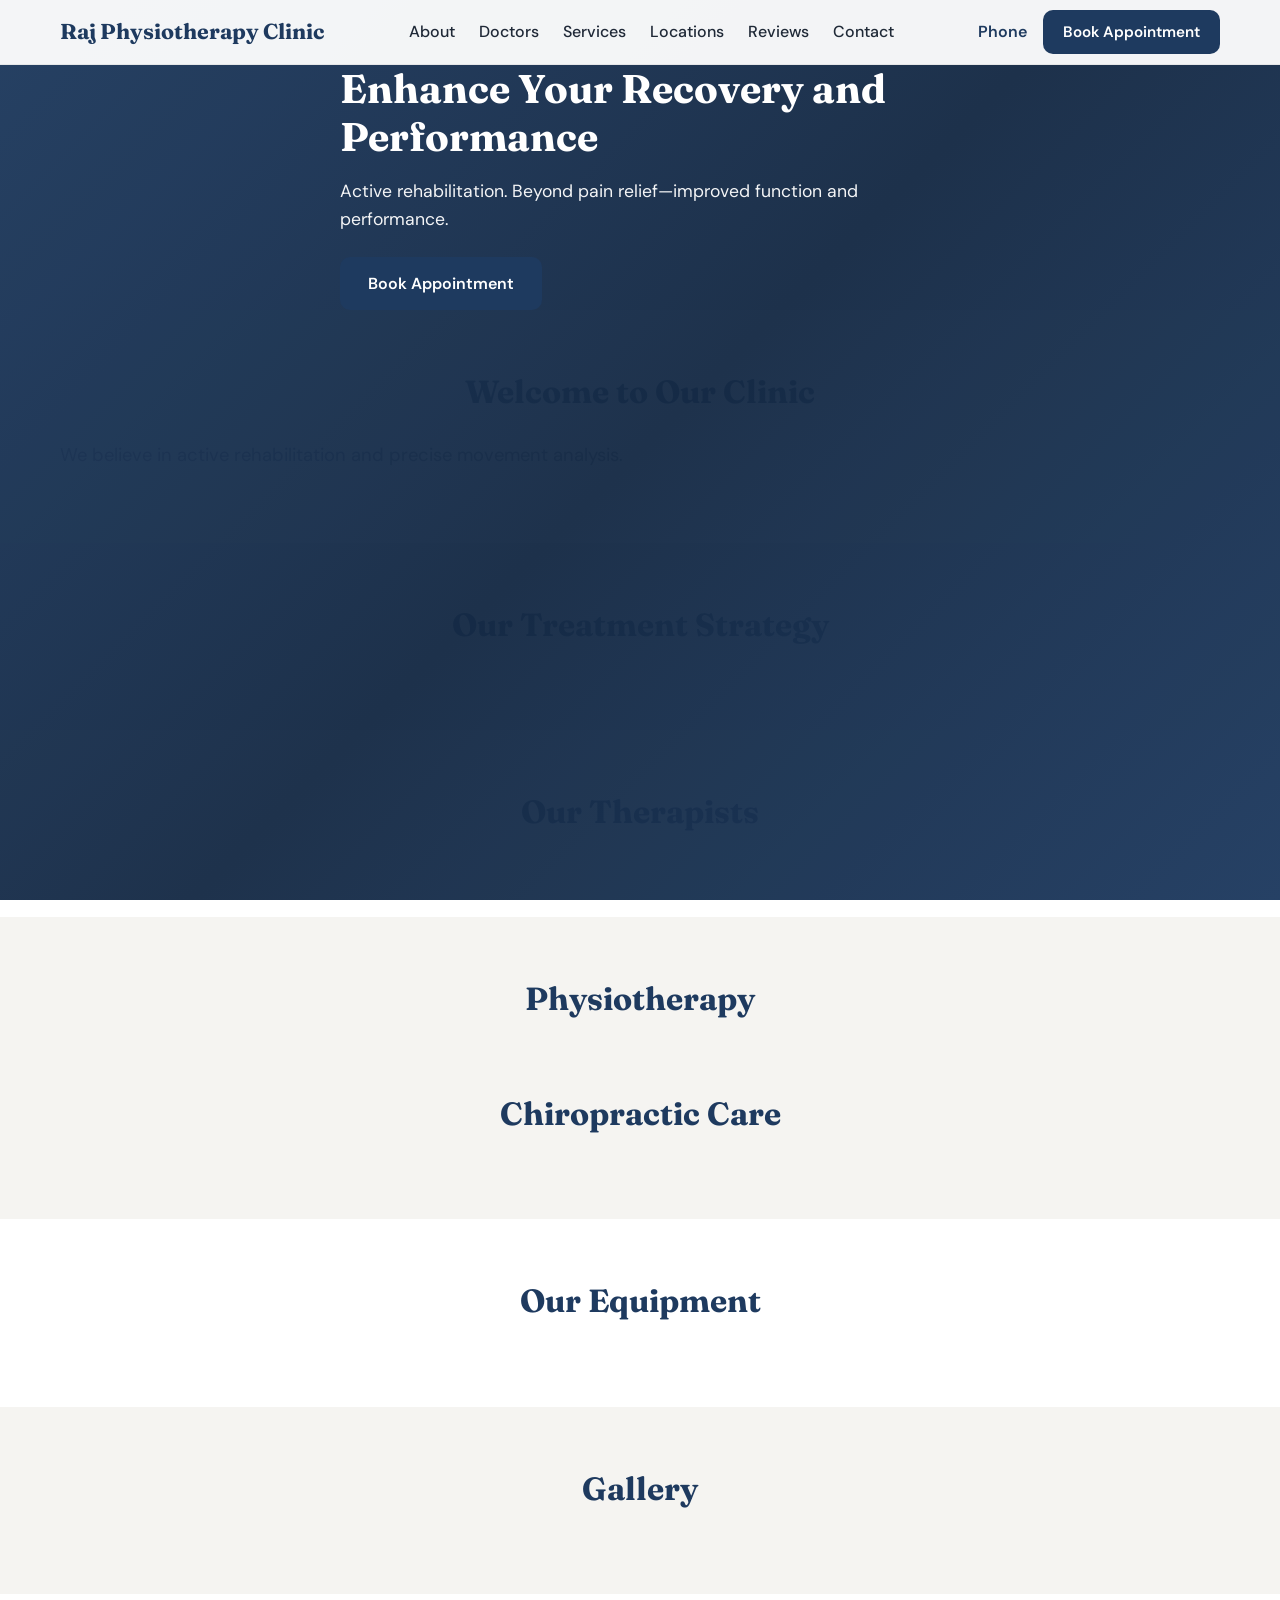
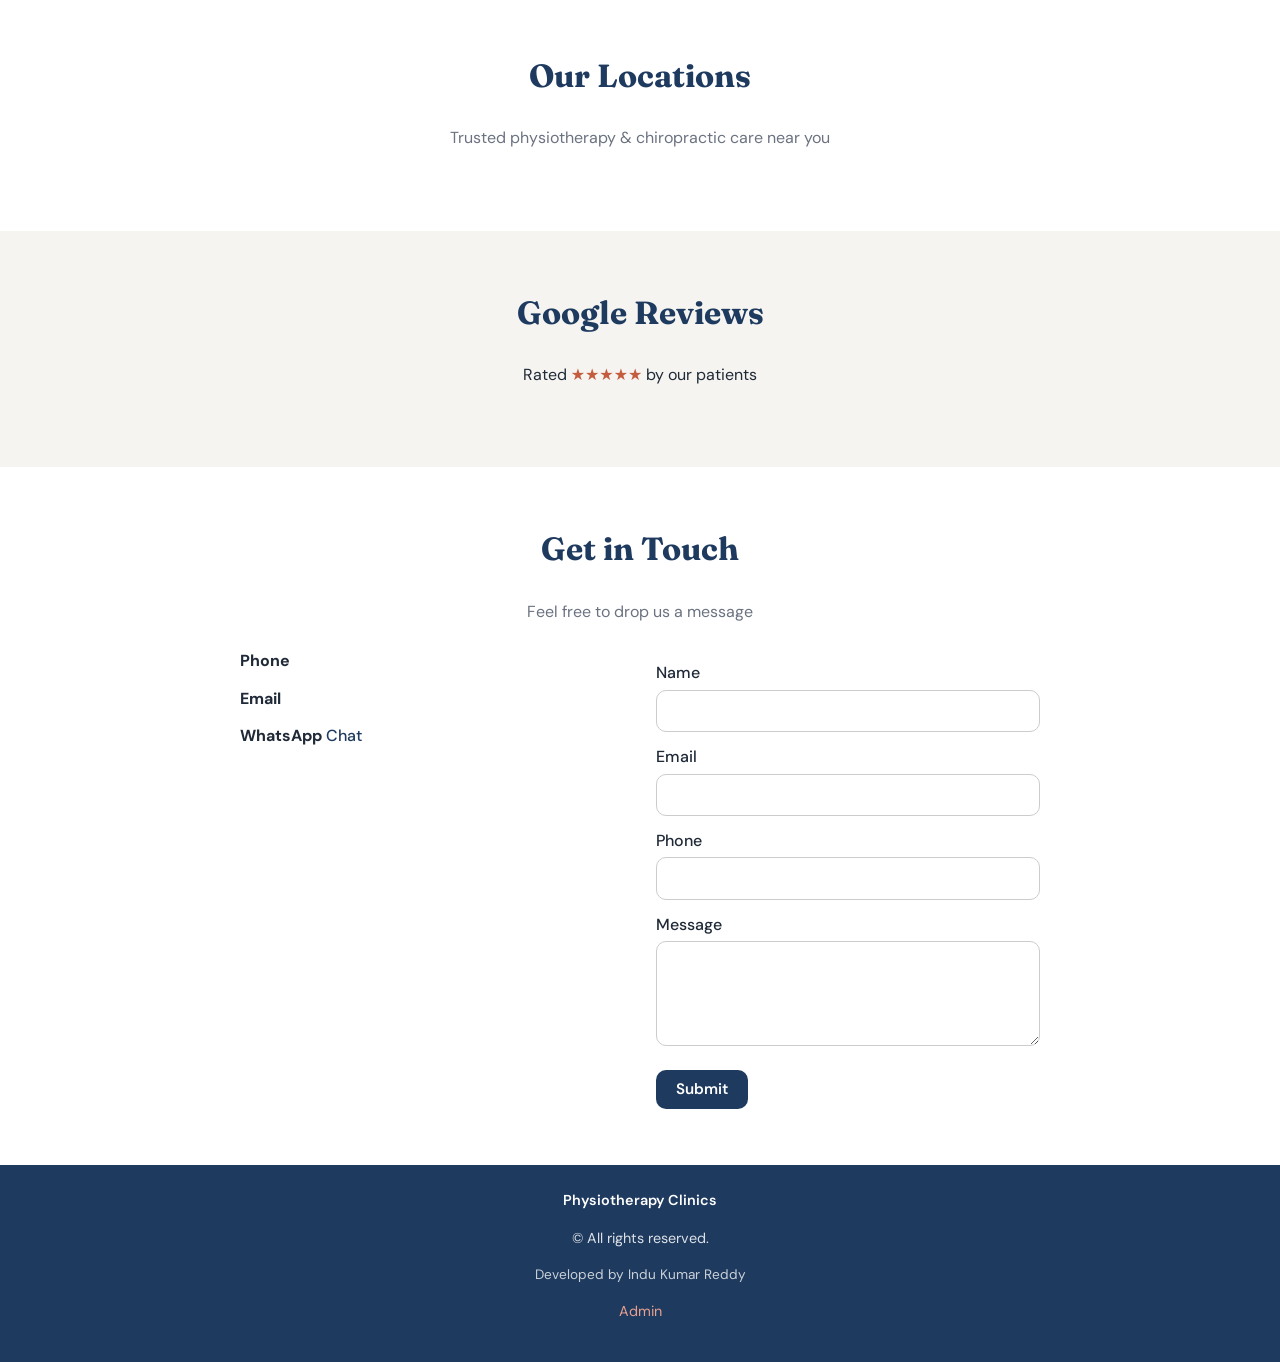
==== index.html @ 3bdeca29 "Initial Commit" ====
<!DOCTYPE html>
<html lang="en">

<head>
    <meta charset="UTF-8">
    <meta name="viewport" content="width=device-width, initial-scale=1.0">
    <title>Physiotherapy Clinic | Best Physiotherapy Center</title>

    <link rel="stylesheet" href="css/style.css">

    <link rel="preconnect" href="https://fonts.googleapis.com">
    <link rel="preconnect" href="https://fonts.gstatic.com" crossorigin>

    <link href="https://fonts.googleapis.com/css2?family=DM+Sans:wght@300;400;500;600;700&family=Fraunces:wght@300;400;600;700&display=swap" rel="stylesheet">
</head>

<body>

<header class="header">
    <div class="container header-inner">

        <a href="#" class="logo-wrap">
            <img class="logo-img" id="logo-img" src="" alt="" style="display:none;">
            <span class="logo" id="clinic-name">Raj Physiotherapy Clinic</span>
        </a>

        <nav class="nav" aria-label="Main">
            <button class="nav-toggle" aria-label="Toggle menu" aria-expanded="false"></button>

            <ul class="nav-list">
                <li><a href="#about">About</a></li>
                <li><a href="#doctors">Doctors</a></li>
                <li><a href="#services">Services</a></li>
                <li><a href="#locations">Locations</a></li>
                <li><a href="#reviews">Reviews</a></li>
                <li><a href="#contact">Contact</a></li>
            </ul>
        </nav>

        <div class="header-cta">
            <a href="tel:" id="header-phone" class="link-phone">Phone</a>
            <a href="#contact" class="btn btn-primary" id="btn-book">Book Appointment</a>
        </div>

    </div>
</header>

<main>

    <!-- HERO -->
    <section class="hero">
        <div class="hero-bg"></div>

        <div class="container hero-inner">
            <h1 class="hero-title" id="hero-title">
                Enhance Your Recovery and Performance
            </h1>

            <p class="hero-subtitle" id="hero-subtitle">
                Active rehabilitation. Beyond pain relief—improved function and performance.
            </p>

            <a href="#contact" class="btn btn-primary btn-lg" id="hero-cta">
                Book Appointment
            </a>
        </div>
    </section>


    <!-- ABOUT -->
    <section id="about" class="section about">
        <div class="container">

            <h2 class="section-title" id="about-title">Welcome to Our Clinic</h2>

            <div class="about-content">
                <p class="lead" id="about-intro">
                    We believe in active rehabilitation and precise movement analysis.
                </p>

                <p id="about-paragraph"></p>
            </div>

        </div>
    </section>


    <!-- STRATEGY -->
    <section class="section strategy">
        <div class="container">

            <h2 class="section-title" id="strategy-title">
                Our Treatment Strategy
            </h2>

            <p class="strategy-desc" id="strategy-desc"></p>

            <ul class="strategy-list" id="strategy-list"></ul>

        </div>
    </section>


    <!-- DOCTORS -->
    <section id="doctors" class="section doctors">
        <div class="container">

            <h2 class="section-title">
                Our Therapists
            </h2>

            <div class="doctors-grid" id="doctors-grid"></div>

        </div>
    </section>


    <!-- SERVICES -->
    <section id="services" class="section services">
        <div class="container">

            <h2 class="section-title">Physiotherapy</h2>
            <div class="services-grid" id="services-physio"></div>

            <h2 class="section-title section-title-sub">Chiropractic Care</h2>
            <div class="services-grid" id="services-chiro"></div>

        </div>
    </section>


    <!-- EQUIPMENT -->
    <section class="section equipment">
        <div class="container">

            <h2 class="section-title">
                Our Equipment
            </h2>

            <div class="equipment-grid" id="equipment-grid"></div>

        </div>
    </section>


    <!-- GALLERY -->
    <section class="section gallery-section">
        <div class="container">

            <h2 class="section-title">
                Gallery
            </h2>

            <div class="gallery-grid" id="gallery-grid"></div>

        </div>
    </section>


    <!-- LOCATIONS -->
    <section id="locations" class="section locations">
        <div class="container">

            <h2 class="section-title">
                Our Locations
            </h2>

            <p class="locations-intro">
                Trusted physiotherapy & chiropractic care near you
            </p>

            <div class="locations-grid" id="locations-grid"></div>

        </div>
    </section>


    <!-- REVIEWS -->
    <section id="reviews" class="section reviews">
        <div class="container">

            <h2 class="section-title">
                Google Reviews
            </h2>

            <p class="reviews-intro">
                Rated <span class="stars">★★★★★</span> by our patients
            </p>

            <div class="reviews-slider" id="reviews-container"></div>

        </div>
    </section>


    <!-- CONTACT -->
    <section id="contact" class="section contact">
        <div class="container">

            <h2 class="section-title">
                Get in Touch
            </h2>

            <p class="contact-intro">
                Feel free to drop us a message
            </p>

            <div class="contact-grid">

                <div class="contact-info">
                    <p><strong>Phone</strong> <a href="tel:" id="contact-phone"></a></p>
                    <p><strong>Email</strong> <a href="mailto:" id="contact-email"></a></p>
                    <p><strong>WhatsApp</strong> <a href="#" id="contact-whatsapp" target="_blank" rel="noopener">Chat</a></p>
                </div>

                <form class="contact-form" id="contact-form" action="#" method="get">

                    <label for="name">Name</label>
                    <input type="text" id="name" name="name" required>

                    <label for="email">Email</label>
                    <input type="email" id="email" name="email" required>

                    <label for="phone">Phone</label>
                    <input type="tel" id="phone" name="phone">

                    <label for="message">Message</label>
                    <textarea id="message" name="message" rows="4"></textarea>

                    <button type="submit" class="btn btn-primary">Submit</button>

                </form>

            </div>
        </div>
    </section>

</main>


<footer class="footer">
    <div class="container">

        <p class="footer-name" id="footer-name">
            Physiotherapy Clinics
        </p>

        <p>
            © <span id="year"></span> All rights reserved.
        </p>

        <p class="footer-developer">
            Developed by <span id="developer-credit">Indu Kumar Reddy</span>
        </p>

        <p class="admin-link">
            <a href="admin.html">Admin</a>
        </p>

    </div>
</footer>


<script src="js/app.js"></script>

</body>
</html>
---- css/style.css ----
:root {
  --color-primary: #1e3a5f;
  --color-primary-light: #2c5282;
  --color-accent: #c45c3e;
  --color-accent-soft: #e8a090;

  --color-bg: #f5f4f1;
  --color-bg-alt: #fff;

  --color-text: #1f2937;
  --color-muted: #6b7280;

  --font-sans: "DM Sans", system-ui, sans-serif;
  --font-display: "Fraunces", Georgia, serif;

  --radius: 10px;

  --shadow: 0 4px 24px rgba(30, 58, 95, 0.08);
  --shadow-hover: 0 12px 32px rgba(30, 58, 95, 0.12);

  --max-width: 1200px;
}

/* Reset + base styles */

*,
*::before,
*::after {
  box-sizing: border-box;
}

html {
  scroll-behavior: smooth;
}

body {
  margin: 0;
  font-family: var(--font-sans);
  font-size: 1rem;
  line-height: 1.6;
  color: var(--color-text);
  background: var(--color-bg);
}

img {
  max-width: 100%;
  height: auto;
  display: block;
}

a {
  color: var(--color-primary);
  text-decoration: none;
}

a:hover {
  text-decoration: underline;
}

/* Container */
.container {
  width: 100%;
  max-width: var(--max-width);
  margin: 0 auto;
  padding: 0 1.25rem;
}

/* Header */
header {
  position: sticky;
  top: 0;
  z-index: 100;
  background: rgba(255, 255, 255, 0.95);
  border-bottom: 1px solid rgba(0, 0, 0, 0.06);
}

.header-inner {
  display: flex;
  align-items: center;
  justify-content: space-between;
  gap: 1rem;
  min-height: 64px;
}

/* Logo wrapper */
.logo-wrap {
  display: flex;
  align-items: center;
  gap: 0.5rem;
  color: inherit;
}

/* Logo wrapper */
.logo-wrap:hover {
  text-decoration: none;
}

/* Logo text */
.logo {
  font-family: var(--font-display);
  font-weight: 700;
  font-size: 1.35rem;
  color: var(--color-primary);
}

/* Logo image */
.logo-img {
  height: 44px;
  width: auto;
  max-width: 180px;
  object-fit: contain;
}

/* Navigation toggle (mobile menu button) */
.nav-toggle {
  display: none;
  width: 40px;
  height: 40px;
  border: none;
  background: url("data:image/svg+xml,%3Csvg xmlns='http://www.w3.org/2000/svg' fill='none' viewBox='0 0 24 24' stroke='%231e3a5f'%3E%3Cpath stroke-linecap='round' stroke-linejoin='round' stroke-width='2' d='M4 6h16M4 12h16M4 18h16'/%3E%3C/svg%3E") center/24px no-repeat;
  cursor: pointer;
}

/* Navigation list */
.nav-list {
  list-style: none;
  margin: 0;
  padding: 0;
  display: flex;
  gap: 1.5rem;
}

/* Navigation links */
.nav-list a {
  color: var(--color-text);
  font-weight: 500;
  text-decoration: none;
}

.nav-list a:hover {
  color: var(--color-primary);
}

/* Header call-to-action section */
.header-cta {
  display: flex;
  align-items: center;
  gap: 1rem;
}

/* Phone link */
.link-phone {
  font-weight: 600;
  color: var(--color-primary);
  text-decoration: none;
}

/* Base button */
.btn {
  display: inline-block;
  padding: 0.6rem 1.25rem;
  font-family: var(--font-sans);
  font-size: 0.95rem;
  font-weight: 600;
  border-radius: var(--radius);
  border: none;
  cursor: pointer;
  text-align: center;
  transition: background 0.2s, transform 0.1s;
}

/* Primary button */
.btn-primary {
  background: var(--color-primary);
  color: #fff;
}

/* Hover effect */
.btn-primary:hover {
  background: var(--color-primary-light);
  text-decoration: none;
  transform: translateY(-1px);
}

/* Large button */
.btn-lg {
  padding: 0.85rem 1.75rem;
  font-size: 1rem;
}

/* Hero background */
.hero-bg {
  position: absolute;
  inset: 0;
  background: linear-gradient(
    135deg,
    var(--color-primary) 0%,
    #152a45 50%,
    #1e3a5f 100%
  );
  opacity: 0.96;
}

/* Hero background image overlay */
.hero-bg::after {
  content: "";
  position: absolute;
  inset: 0;
  background: url("../images/hero-bg.jpg") center/cover no-repeat;
  opacity: 0.2;
}

/* Hero inner content */
.hero-inner {
  position: relative;
  z-index: 1;
  color: #fff;
  max-width: 640px;
}

/* Hero title */
.hero-title {
  font-family: var(--font-display);
  font-size: clamp(1.75rem, 4vw, 2.5rem);
  font-weight: 700;
  line-height: 1.2;
  margin: 0 0 1rem;
}

/* Hero subtitle */
.hero-subtitle {
  font-size: 1.1rem;
  opacity: 0.95;
  margin: 0 0 1.5rem;
}

/* Sections */
.section {
  padding: 3.5rem 0;
}

/* Alternate section background */
.section:nth-child(even) {
  background: var(--color-bg-alt);
}

/* Section title */
.section-title {
  font-family: var(--font-display);
  font-size: clamp(1.5rem, 3vw, 2rem);
  font-weight: 700;
  color: var(--color-primary);
  margin: 0 0 1.5rem;
  text-align: center;
}

/* Section subtitle */
.section-title-sub {
  margin-top: 2.5rem;
}

/* About section */
.about-content .lead {
  font-size: 1.15rem;
  color: var(--color-muted);
  margin: 0 0 1rem;
}

.about-content p {
  margin: 0 0 0.75rem;
}

/* Strategy section */
.strategy-desc {
  margin: 0 0 1rem;
  max-width: 72ch;
}

.strategy-list {
  margin: 0.5rem 0 0;
  padding-left: 1.25rem;
}

.strategy-list li {
  margin-bottom: 0.5rem;
}

/* Doctors grid */
.doctors-grid {
  display: grid;
  grid-template-columns: repeat(auto-fill, minmax(260px, 1fr));
  gap: 1.5rem;
}

.doctor-card {
  background: var(--color-bg-alt);
  border-radius: var(--radius);
  overflow: hidden;
  box-shadow: var(--shadow);
  border: 1px solid rgba(30, 58, 95, 0.06);
  transition: transform 0.2s, box-shadow 0.2s;
}

.doctor-card:hover {
  transform: translateY(-4px);
  box-shadow: var(--shadow-hover);
}

.doctor-img-wrap {
  position: relative;
  width: 100%;
  aspect-ratio: 1;
  overflow: hidden;
  background: #e8e8e8;
}

.doctor-card img {
  width: 100%;
  height: 100%;
  object-fit: cover;
}

.doctor-card.no-img {
  position: absolute;
  inset: 0;
  width: 100%;
  height: 100%;
  background: linear-gradient(145deg, #ede0e0, #f0f0f0);
  display: flex;
  align-items: center;
  justify-content: center;
  color: var(--color-muted);
  font-size: 0.9rem;
}

.doctor-card-body {
  padding: 1.25rem;
}

.doctor-card h3 {
  margin: 0 0 0.25rem;
  font-size: 1.1rem;
}

.doctor-card .role {
  color: var(--color-primary);
  font-weight: 600;
  font-size: 0.9rem;
  margin: 0 0 0.25rem;
}

.doctor-card .experience {
  color: var(--color-muted);
  font-size: 0.85rem;
  margin: 0 0 0.5rem;
}

.doctor-card .bio {
  font-size: 0.9rem;
  color: var(--color-muted);
  margin: 0;
}

/* Services */
.services-grid {
  display: grid;
  grid-template-columns: repeat(auto-fill, minmax(280px, 1fr));
  gap: 1.25rem;
}

.service-card {
  background: var(--color-bg-alt);
  padding: 1.25rem;
  border-radius: var(--radius);
  box-shadow: var(--shadow);
  border-left: 4px solid var(--color-accent);
  transition: box-shadow 0.2s;
}

.service-card:hover {
  box-shadow: var(--shadow-hover);
}

.service-card h3 {
  margin: 0 0 0.5rem;
  font-size: 1.05rem;
}

.service-card p {
  margin: 0;
  font-size: 0.9rem;
  color: var(--color-muted);
}

/* Equipment */
.equipment-grid {
  display: grid;
  grid-template-columns: repeat(auto-fill, minmax(260px, 1fr));
  gap: 1.5rem;
}

/* Equipment Card */
.equipment-card {
  background: var(--color-bg-alt);
  border-radius: var(--radius);
  overflow: hidden;
  box-shadow: var(--shadow);
  border: 1px solid rgba(30, 58, 95, 0.06);
}

/* Image Wrapper */
.equipment-img-wrap {
  position: relative;
  width: 100%;
  aspect-ratio: 4 / 3;
  overflow: hidden;
  background: #e8e8e8;
}

/* Equipment Image */
.equipment-card img {
  width: 100%;
  height: 100%;
  object-fit: cover;
}

/* No Image Placeholder */
.equipment-card .no-img {
  position: absolute;
  inset: 0;
  display: flex;
  align-items: center;
  justify-content: center;
  color: var(--color-muted);
  font-size: 0.85rem;
}

/* Card Body */
.equipment-card-body {
  padding: 1rem;
}

/* Equipment Card Text */
.equipment-card h3 {
  margin: 0 0 0.35rem;
  font-size: 1rem;
}

.equipment-card p {
  margin: 0;
  font-size: 0.9rem;
  color: var(--color-muted);
}

/* Gallery */
.gallery-grid {
  display: grid;
  grid-template-columns: repeat(auto-fill, minmax(220px, 1fr));
  gap: 1rem;
}

.gallery-item {
  position: relative;
  aspect-ratio: 4 / 3;
  overflow: hidden;
  border-radius: var(--radius);
  background: #e8e8e8;
}

.gallery-grid img {
  width: 100%;
  height: 100%;
  object-fit: cover;
  border-radius: var(--radius);
}

.gallery-grid .no-img {
  position: absolute;
  inset: 0;
  display: flex;
  align-items: center;
  justify-content: center;
  color: var(--color-muted);
  font-size: 0.8rem;
}

/* Locations */

.locations-intro {
  text-align: center;
  margin: 0 0 1.5rem;
  color: var(--color-muted);
}

.locations-grid {
  display: grid;
  grid-template-columns: repeat(auto-fit, minmax(280px, 1fr));
  gap: 1.5rem;
}

.location-card {
  background: var(--color-bg-alt);
  border-radius: var(--radius);
  overflow: hidden;
  box-shadow: var(--shadow);
  border: 1px solid rgba(30, 58, 95, 0.06);
}

.location-img-wrap {
  position: relative;
  width: 100%;
  height: 160px;
  overflow: hidden;
  background: #e8e5e8;
}

.location-card img {
  width: 100%;
  height: 100%;
  object-fit: cover;
}

.location-card .no-img {
  position: absolute;
  inset: 0;
  display: flex;
  align-items: center;
  justify-content: center;
  color: var(--color-muted);
  font-size: 0.85rem;
}

.location-card-body {
  padding: 1.25rem;
}

.location-card h3 {
  margin: 0 0 0.5rem;
  font-size: 1.1rem;
}

.location-card p {
  margin: 0.25rem 0;
  font-size: 0.95rem;
  color: var(--color-muted);
}

.location-card a[href*="maps"] {
  display: inline-block;
  margin-top: 0.5rem;
  font-weight: 600;
}

/* Reviews */
.reviews-intro {
  text-align: center;
  margin: 0 0 1.5rem;
}

.stars {
  color: var(--color-accent);
}

.reviews-slider {
  display: grid;
  grid-template-columns: repeat(auto-fill, minmax(300px, 1fr));
  gap: 1.25rem;
}

.review-card {
  background: var(--color-bg-alt);
  padding: 1.5rem;
  border-radius: var(--radius);
  box-shadow: var(--shadow);
  border: 1px solid rgb(30,58, 95, 0.06);
}

/* Review Card */
.review-card-stars {
  margin-bottom: 0.5rem;
}

.review-card-text {
  margin: 0 0 0.75rem;
  font-style: italic;
}

.review-card-author {
  font-weight: 600;
  margin: 0;
}

.review-card-source {
  font-size: 0.85rem;
  color: var(--color-muted);
  margin: 0.25rem 0 0;
}

/* Contact */
.contact-intro {
  text-align: center;
  margin: 0 0 1.5rem;
  color: var(--color-muted);
}

.contact-grid {
  display: grid;
  grid-template-columns: 1fr 1fr;
  gap: 2rem;
  max-width: 800px;
  margin: 0 auto;
}

.contact-info p {
  margin: 0 0 0.75rem;
}

.contact-info a {
  font-weight: 500;
}

.contact-form label {
  display: block;
  margin: 0.75rem 0 0.25rem;
  font-weight: 500;
}

.contact-form input,
.contact-form textarea {
  width: 100%;
  padding: 0.6rem 0.75rem;
  font-family: var(--font-sans);
  font-size: 1rem;
  border: 1px solid #ccc;
  border-radius: var(--radius);
}

.contact-form button {
  margin-top: 1rem;
}

/* Footer */

footer {
  padding: 1.5rem;
  text-align: center;
  background: var(--color-primary);
  color: rgba(255,255,255,0.85);
  font-size: 0.9rem;
}

.footer-name {
  color: #fff;
  font-weight: 600;
  margin: 0 0 0.25rem;
}

footer a {
  color: var(--color-accent-soft);
}

.footer-developer {
  margin: 0.5rem 0 0;
  font-size: 0.85rem;
  opacity: 0.9;
}

.footer-developer a {
  color: var(--color-accent-soft);
}

.footer-admin-link {
  margin-top: 0.5rem;
  font-size: 0.8rem;
}

/* Image path base: all paths in HTML/CSS are relative to site root */

/* Placeholder when image fails to load is handled in JS */

/* Mobile */
@media (max-width: 768px) {

  .nav-toggle {
    display: block;
  }

  .nav-list {
    position: fixed;
    top: 64px;
    left: 0;
    right: 0;
    background: var(--color-bg-alt);
    display: flex;
    flex-direction: column;
    padding: 1rem;
    gap: 0;
    box-shadow: var(--shadow);
    transform: translateY(-100%);
    opacity: 0;
    visibility: hidden;
    transition: transform 0.2s, opacity 0.2s, visibility 0.25s;
  }

  .nav-list.is-open {
    transform: translateY(0);
    opacity: 1;
    visibility: visible;
  }

  .nav-list li {
    border-bottom: 1px solid #eee;
  }

  .nav-list a {
    display: block;
    padding: 0.75rem;
  }

  .header-cta-link-phone {
    display: none;
  }

  .contact-grid {
    display: grid;
    grid-template-columns: 1fr;
  }

  .hero {
    min-height: 60vh;
  }

}

@media (max-width: 480px) {
  section {
    padding: 2.5rem 0;
  }

  .doctors-grid {
    display: grid;
    grid-template-columns: 1fr;
  }

  .services-grid {
    display: grid;
    grid-template-columns: 1fr;
  }
}
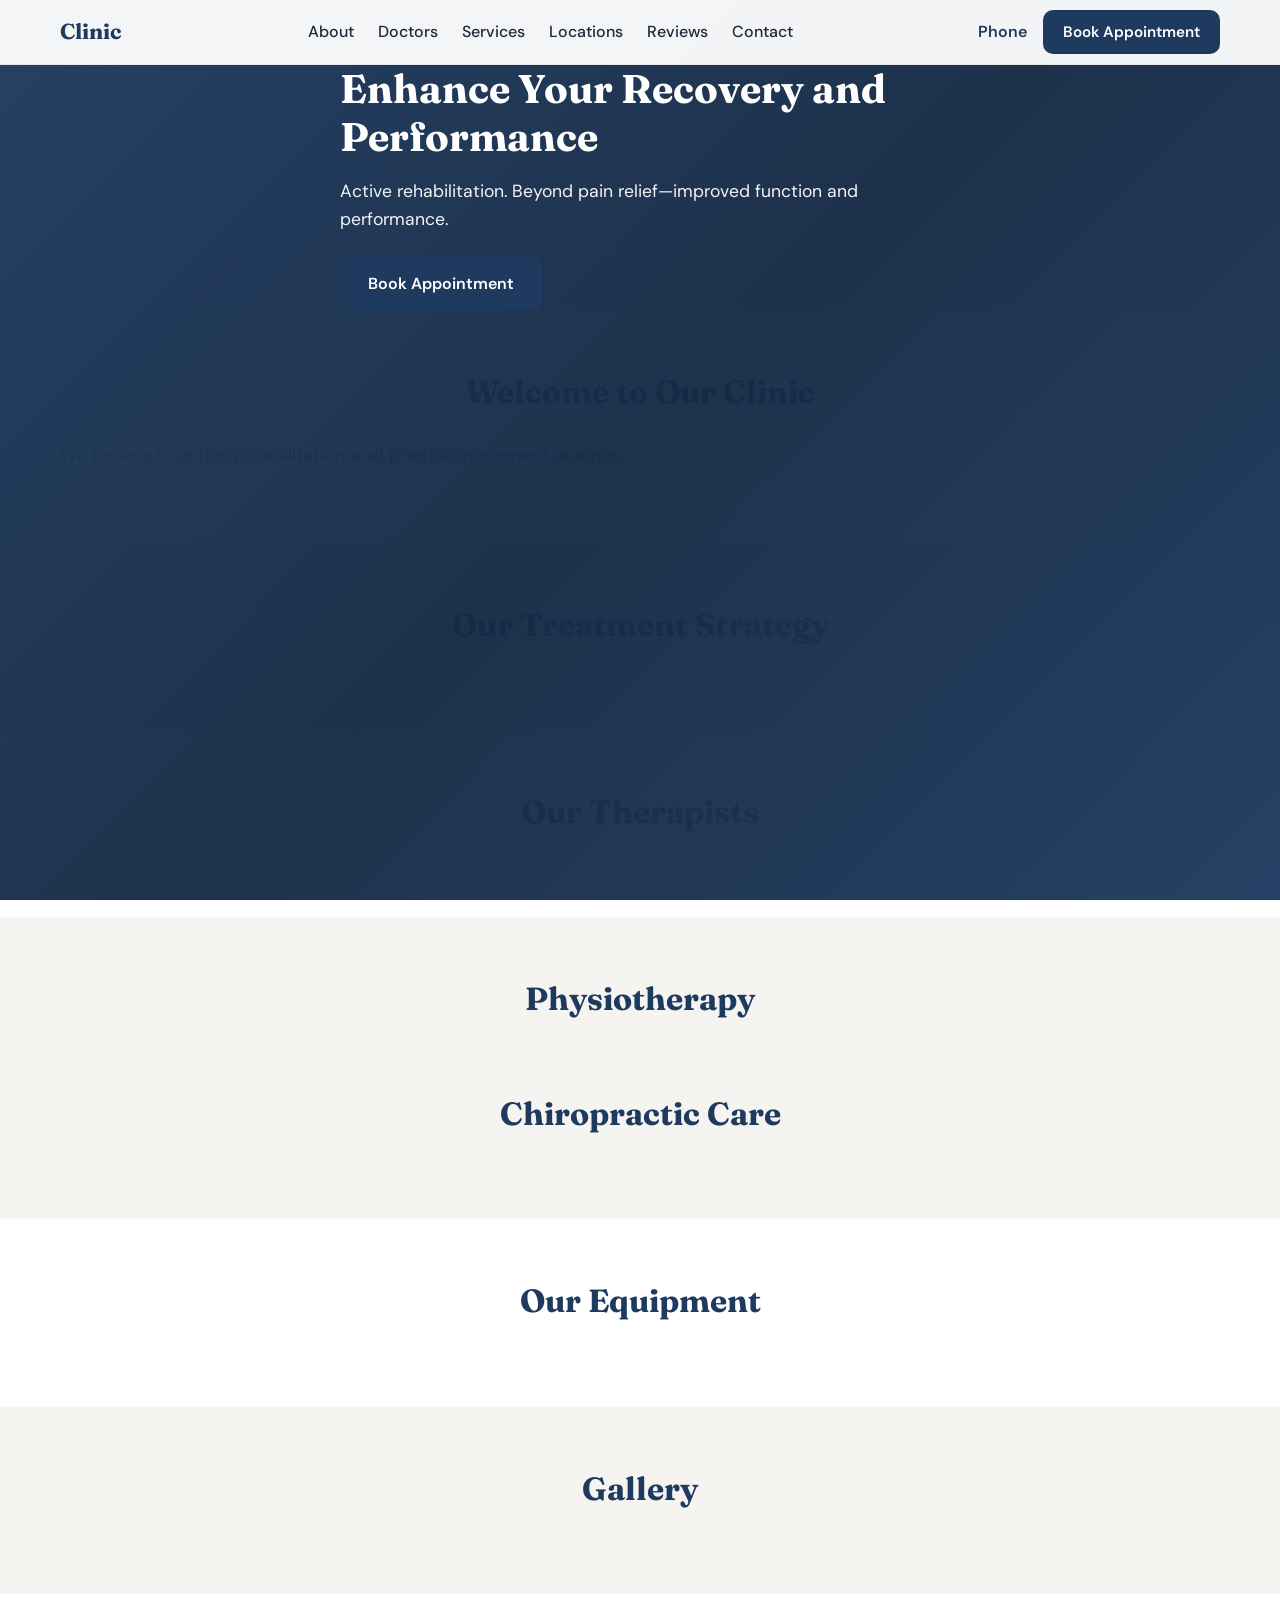
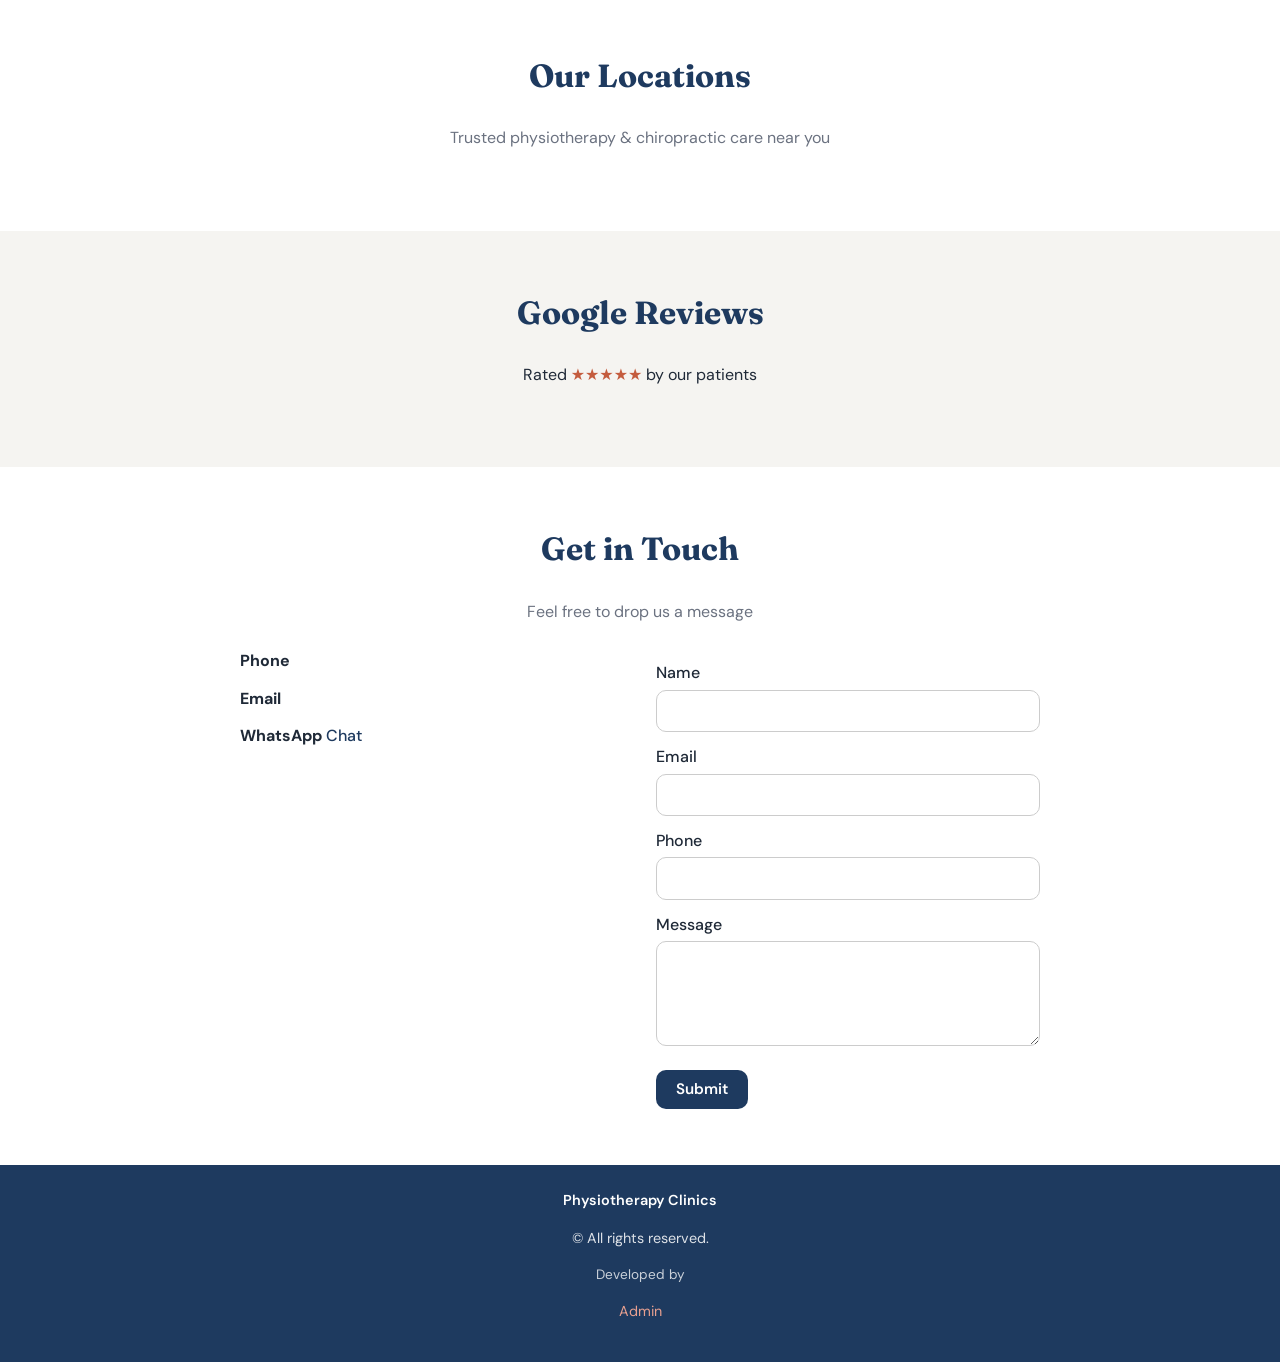
==== commit 01120572: "Function call changes" ====
--- a/index.html
+++ b/index.html
@@ -21,7 +21,7 @@
 
         <a href="#" class="logo-wrap">
             <img class="logo-img" id="logo-img" src="" alt="" style="display:none;">
-            <span class="logo" id="clinic-name">Raj Physiotherapy Clinic</span>
+            <span class="logo" id="clinic-name">Clinic</span>
         </a>
 
         <nav class="nav" aria-label="Main">
@@ -250,7 +250,7 @@
         </p>
 
         <p class="footer-developer">
-            Developed by <span id="developer-credit">Indu Kumar Reddy</span>
+            Developed by <span id="developer-credit"></span>
         </p>
 
         <p class="admin-link">
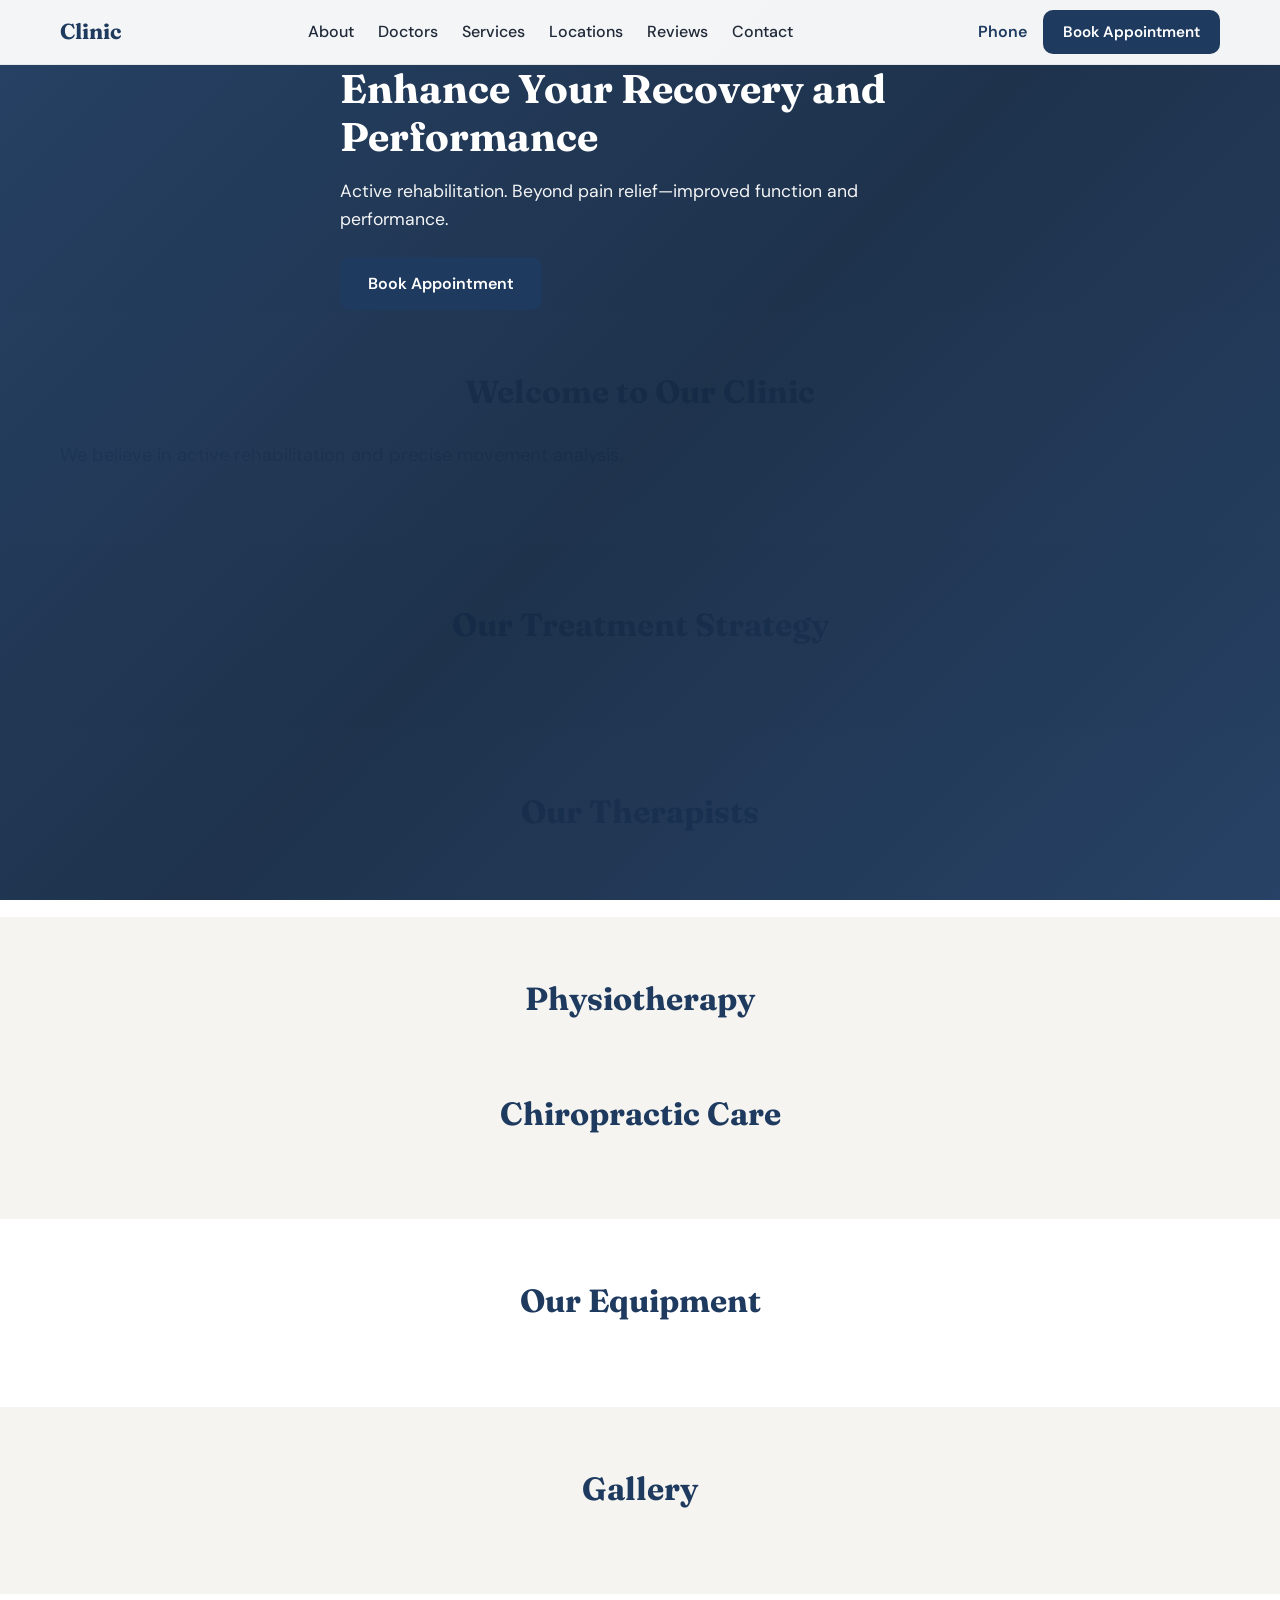
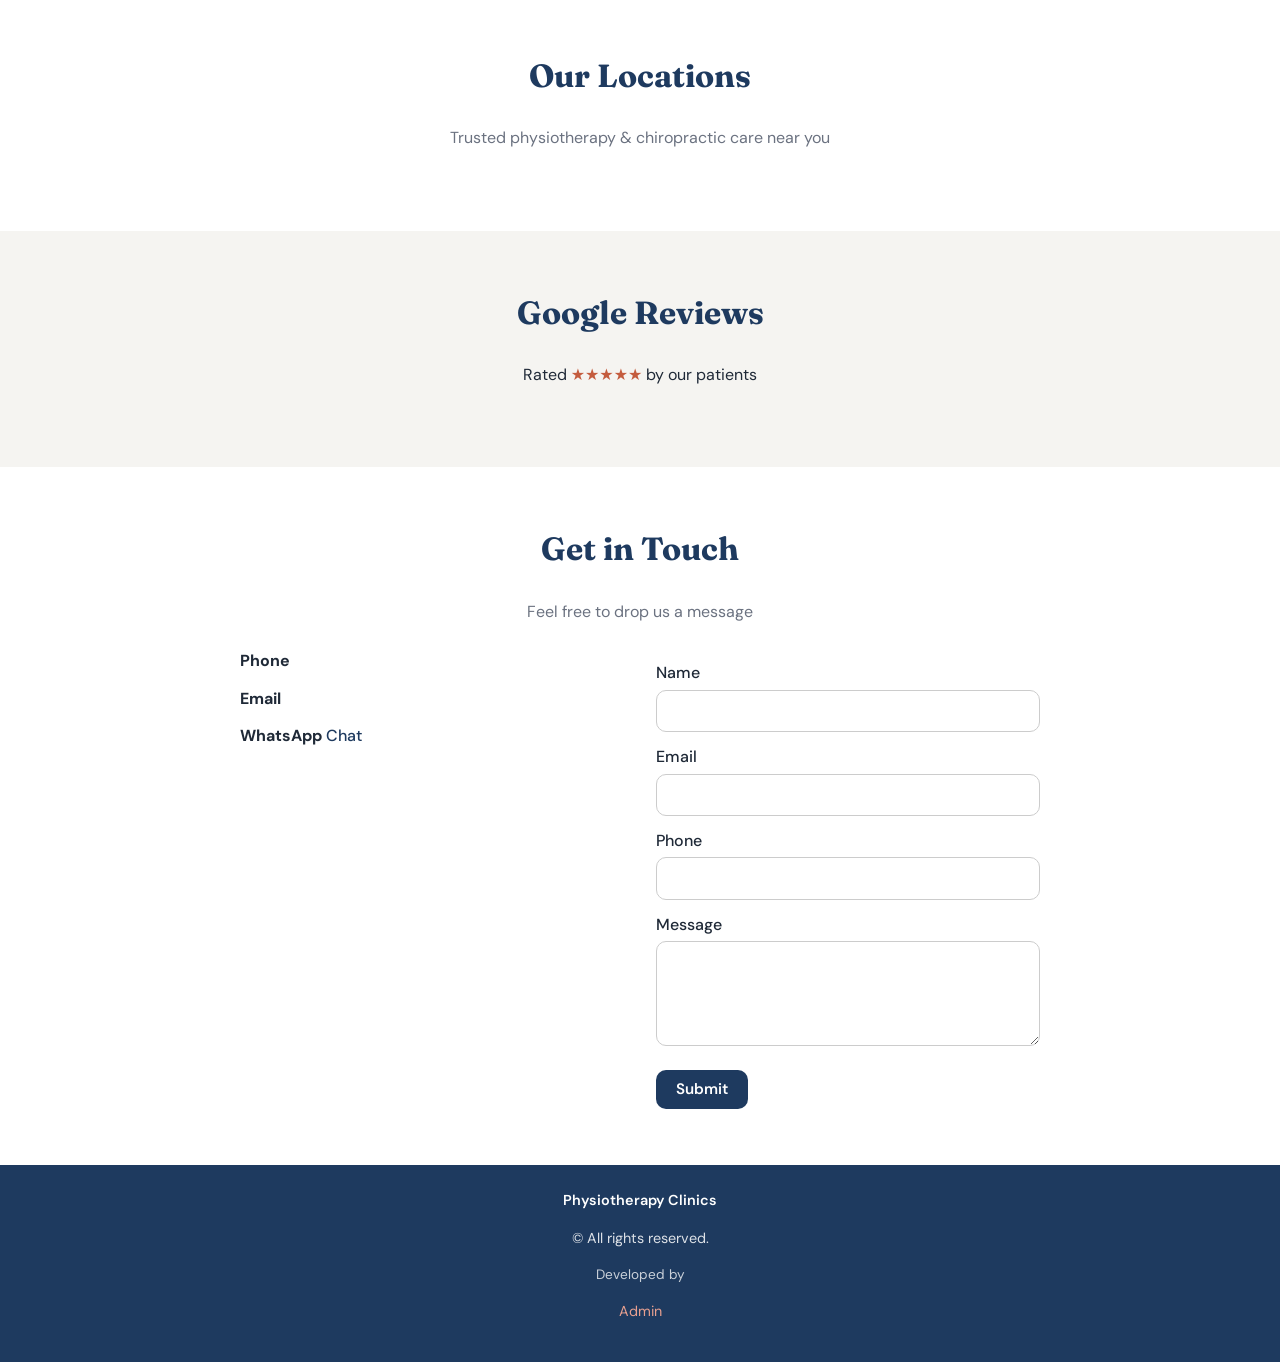
==== commit c6217ed3: "Fixed svg" ====
--- a/index.html
+++ b/index.html
@@ -5,7 +5,7 @@
     <meta charset="UTF-8">
     <meta name="viewport" content="width=device-width, initial-scale=1.0">
     <title>Physiotherapy Clinic | Best Physiotherapy Center</title>
-
+    <link rel="icon" href="data:image/svg+xml,<svg xmlns='http://www.w3.org/2000/svg' viewBox-'0 0 100 100'><text y='.9em' font-size='90'>😊</text></svg>">
     <link rel="stylesheet" href="css/style.css">
 
     <link rel="preconnect" href="https://fonts.googleapis.com">
--- a/css/style.css
+++ b/css/style.css
@@ -202,13 +202,13 @@
 }
 
 /* Hero background image overlay */
-.hero-bg::after {
+/*.hero-bg::after {
   content: "";
   position: absolute;
   inset: 0;
   background: url("../images/hero-bg.jpg") center/cover no-repeat;
   opacity: 0.2;
-}
+}*/
 
 /* Hero inner content */
 .hero-inner {
